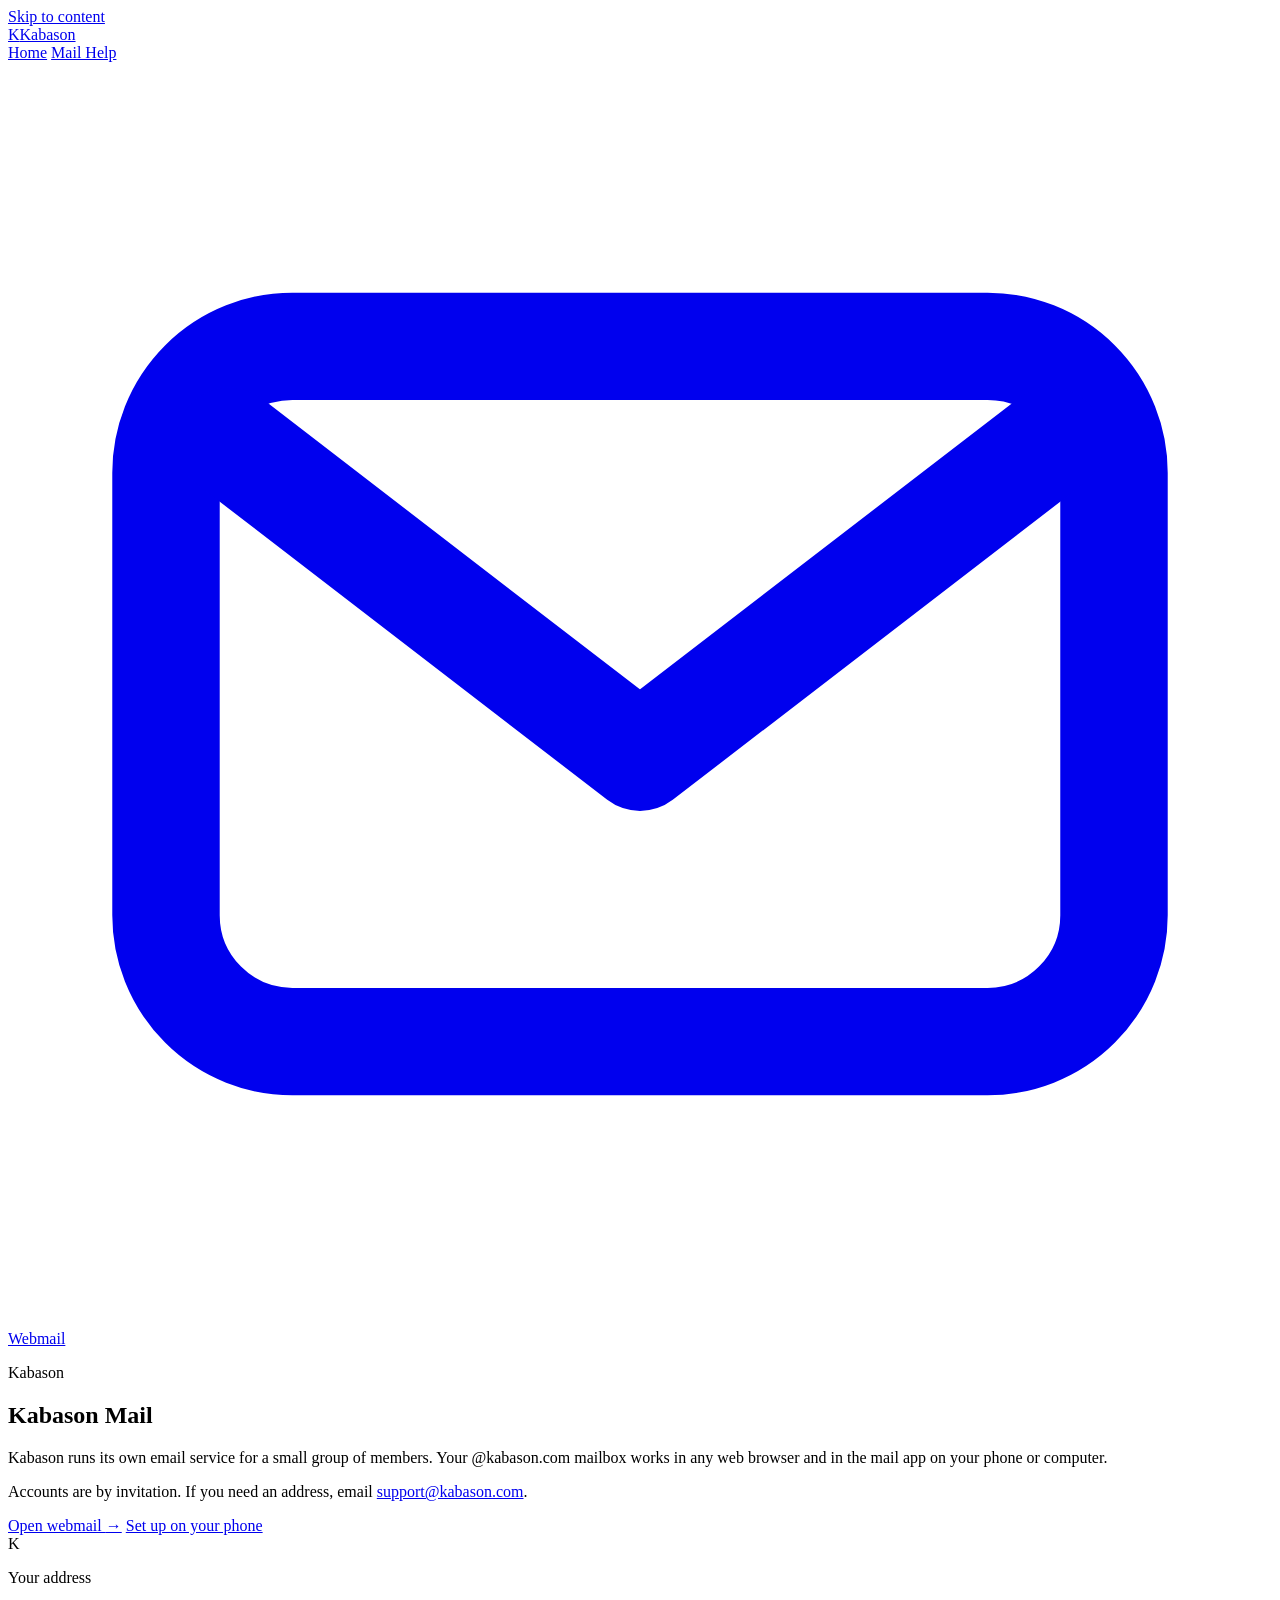
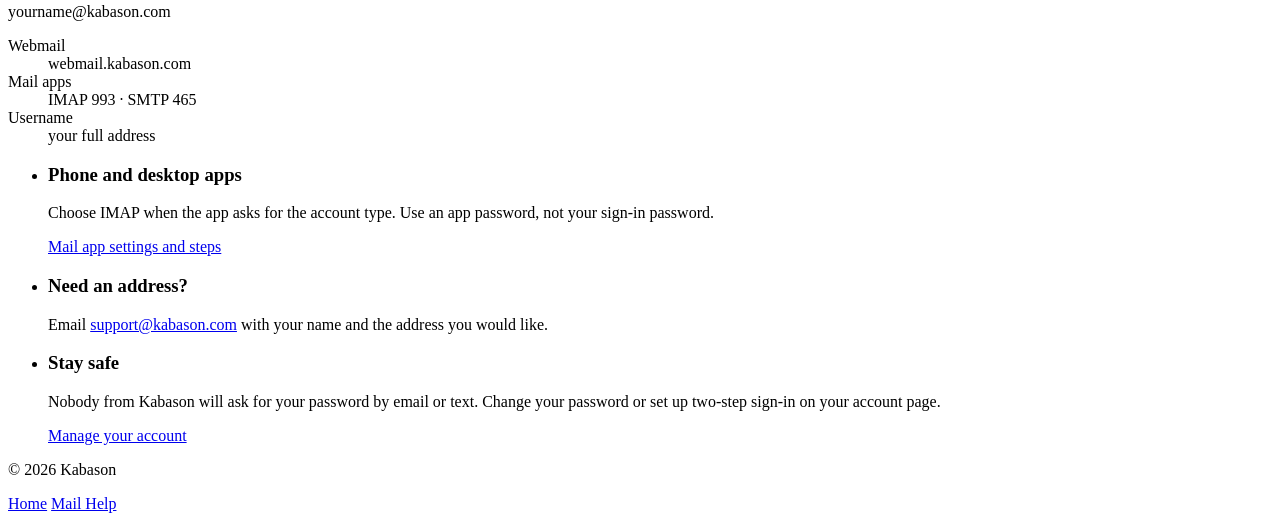
==== public/index.html @ d3b291cf "Replace the tools site with Kabason Mail The old utility suite (index.html, tools/, assets/) is remo" ====
<!DOCTYPE html>
<html lang="en">
<head>
<meta charset="utf-8">
<meta name="viewport" content="width=device-width, initial-scale=1">
<meta name="robots" content="noindex">
<title>Kabason Mail</title>
<meta name="description" content="Private email from Kabason. Open webmail or set up your mail app.">
<script src="/js/theme-init.js"></script>
<link rel="icon" href="/favicon.svg" type="image/svg+xml">
<link rel="stylesheet" href="/css/site.css">
</head>
<body>

<a class="skip" href="#main">Skip to content</a>

<header class="site-head">
  <div class="wrap head-inner">
    <a class="brand" href="/"><span class="brand-mark" aria-hidden="true">K</span>Kabason</a>
    <nav class="nav" aria-label="Main">
      <a href="/" aria-current="page">Home</a>
      <a href="/mail/">Mail Help</a>
    </nav>
    <a class="btn btn-primary btn-small head-webmail" href="https://webmail.kabason.com" rel="noopener"><svg viewBox="0 0 20 20" fill="none" aria-hidden="true" focusable="false"><rect x="2.5" y="4.5" width="15" height="11" rx="2" stroke="currentColor" stroke-width="1.7"/><path d="m3.5 6 6.5 5 6.5-5" stroke="currentColor" stroke-width="1.7" stroke-linecap="round" stroke-linejoin="round"/></svg>Webmail</a>
    <button class="theme-toggle" id="theme-toggle" type="button" aria-label="Switch theme" hidden>
      <svg class="icon-moon" viewBox="0 0 20 20" fill="none" aria-hidden="true" focusable="false"><path d="M16.5 12.6A7 7 0 0 1 7.4 3.5a7 7 0 1 0 9.1 9.1Z" stroke="currentColor" stroke-width="1.6" stroke-linejoin="round"/></svg>
      <svg class="icon-sun" viewBox="0 0 20 20" fill="none" aria-hidden="true" focusable="false"><circle cx="10" cy="10" r="3.4" stroke="currentColor" stroke-width="1.6"/><path d="M10 1.8v2M10 16.2v2M1.8 10h2M16.2 10h2M4.2 4.2l1.4 1.4M14.4 14.4l1.4 1.4M4.2 15.8l1.4-1.4M14.4 5.6l1.4-1.4" stroke="currentColor" stroke-width="1.6" stroke-linecap="round"/></svg>
    </button>
  </div>
</header>

<main id="main">
  <section class="hero">
    <div class="wrap hero-grid">
      <div>
        <p class="eyebrow">Kabason</p>
        <h1>Kabason Mail</h1>
        <div class="welcome">
          <p>Kabason runs its own email service for a small group of members. Your @kabason.com mailbox works in any web browser and in the mail app on your phone or computer.</p>
          <!-- PLACEHOLDER: support address, to be confirmed -->
          <p>Accounts are by invitation. If you need an address, email <a href="mailto:support@kabason.com">support@kabason.com</a>.</p>
        </div>
        <div class="btn-row">
          <a class="btn btn-primary" href="https://webmail.kabason.com" rel="noopener">Open webmail <span aria-hidden="true">&rarr;</span></a>
          <a class="btn btn-outline" href="/mail/#apps">Set up on your phone</a>
        </div>
      </div>

      <div class="account-card">
        <span class="stamp" aria-hidden="true">K</span>
        <p class="ac-label">Your address</p>
        <p class="ac-address">yourname@kabason.com</p>
        <dl class="ac-rows">
          <div><dt>Webmail</dt><dd>webmail.kabason.com</dd></div>
          <div><dt>Mail apps</dt><dd>IMAP 993 &middot; SMTP 465</dd></div>
          <div><dt>Username</dt><dd>your full address</dd></div>
        </dl>
      </div>
    </div>
  </section>

  <div class="wrap">
    <ul class="tiles">
      <li class="tile">
        <h3>Phone and desktop apps</h3>
        <p>Choose IMAP when the app asks for the account type. Use an app password, not your sign-in password.</p>
        <p class="tile-link"><a href="/mail/">Mail app settings and steps</a></p>
      </li>
      <li class="tile tile-cream">
        <h3>Need an address?</h3>
        <!-- PLACEHOLDER: support address, to be confirmed -->
        <p>Email <a href="mailto:support@kabason.com">support@kabason.com</a> with your name and the address you would like.</p>
      </li>
      <li class="tile">
        <h3>Stay safe</h3>
        <!-- PLACEHOLDER: confirm this promise before publishing -->
        <p>Nobody from Kabason will ask for your password by email or text. Change your password or set up two-step sign-in on your account page.</p>
        <p class="tile-link"><a href="https://authentik.kabason.net/if/user/" rel="noopener">Manage your account</a></p>
      </li>
    </ul>
  </div>
</main>

<footer class="site-foot">
  <div class="wrap foot-inner">
    <p>&copy; 2026 Kabason</p>
    <nav aria-label="Footer">
      <a href="/">Home</a>
      <a href="/mail/">Mail Help</a>
    </nav>
  </div>
</footer>

<script src="/js/theme.js" defer></script>
</body>
</html>
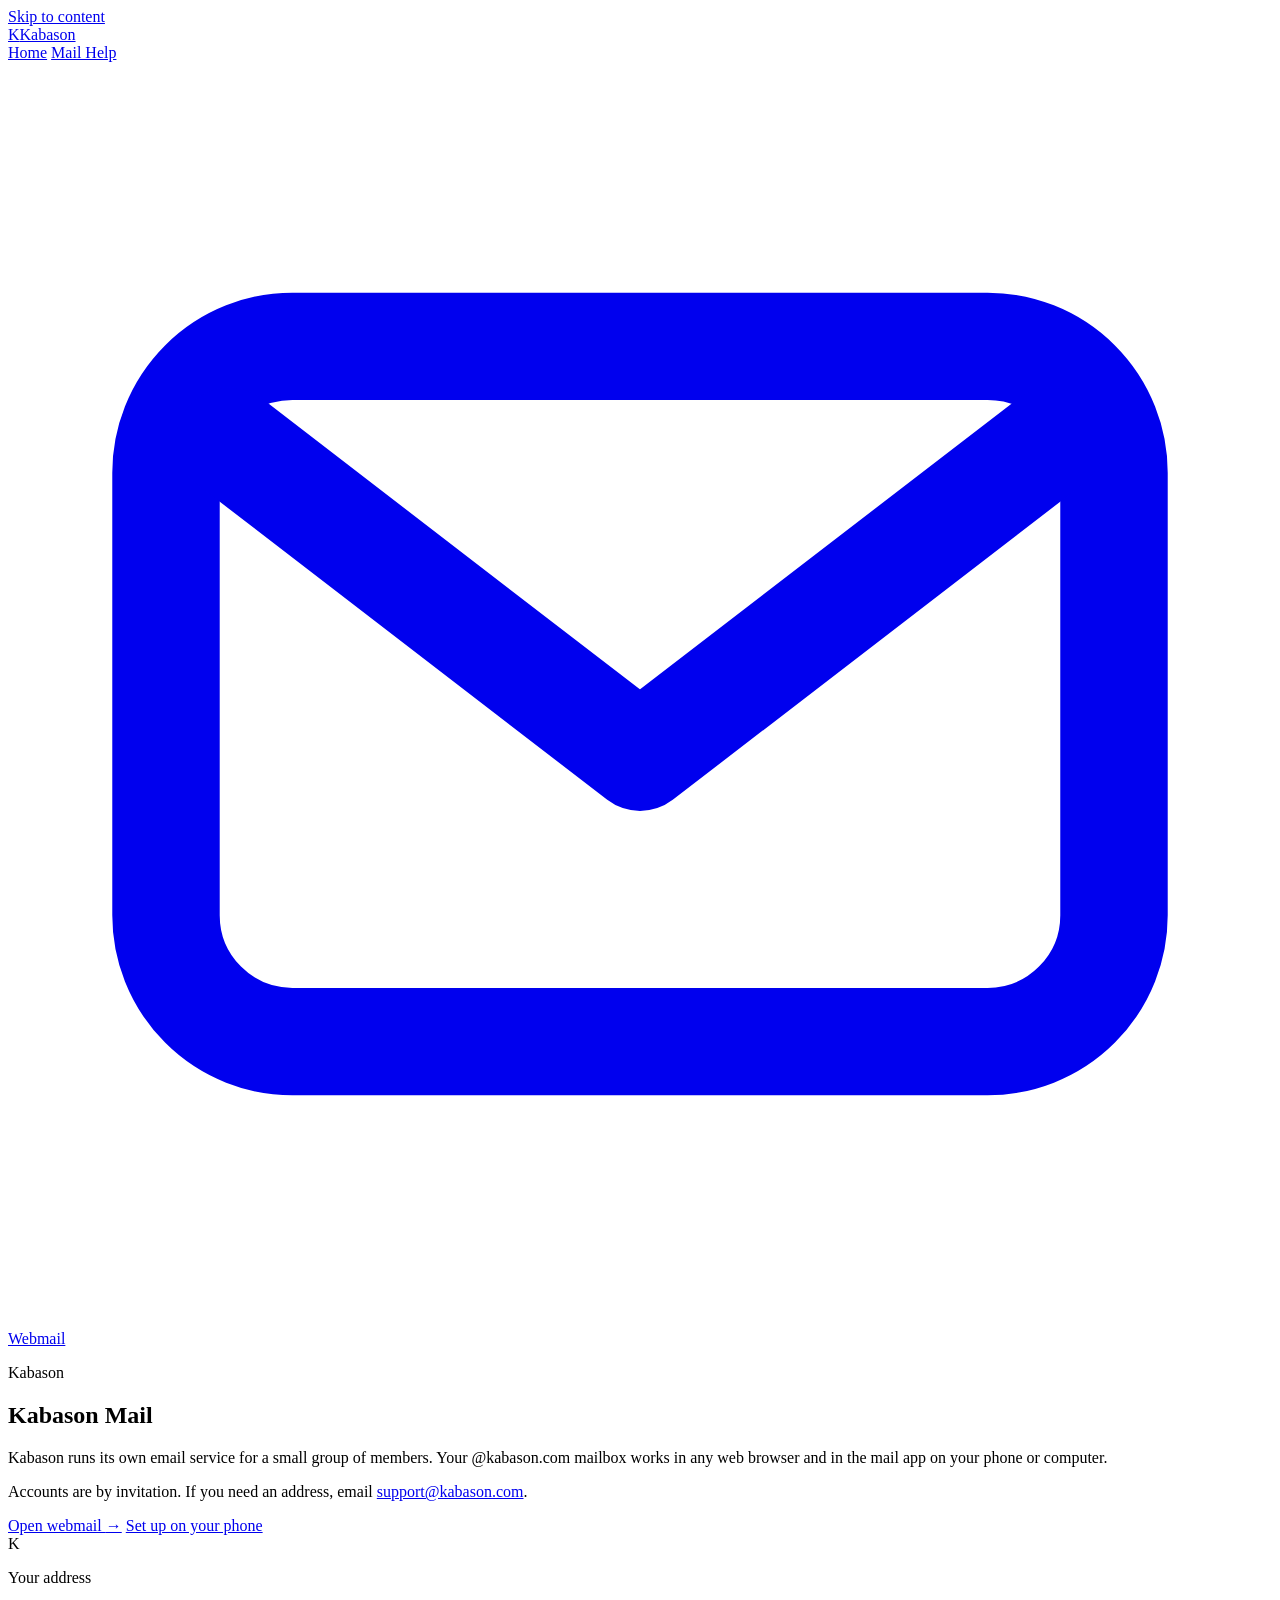
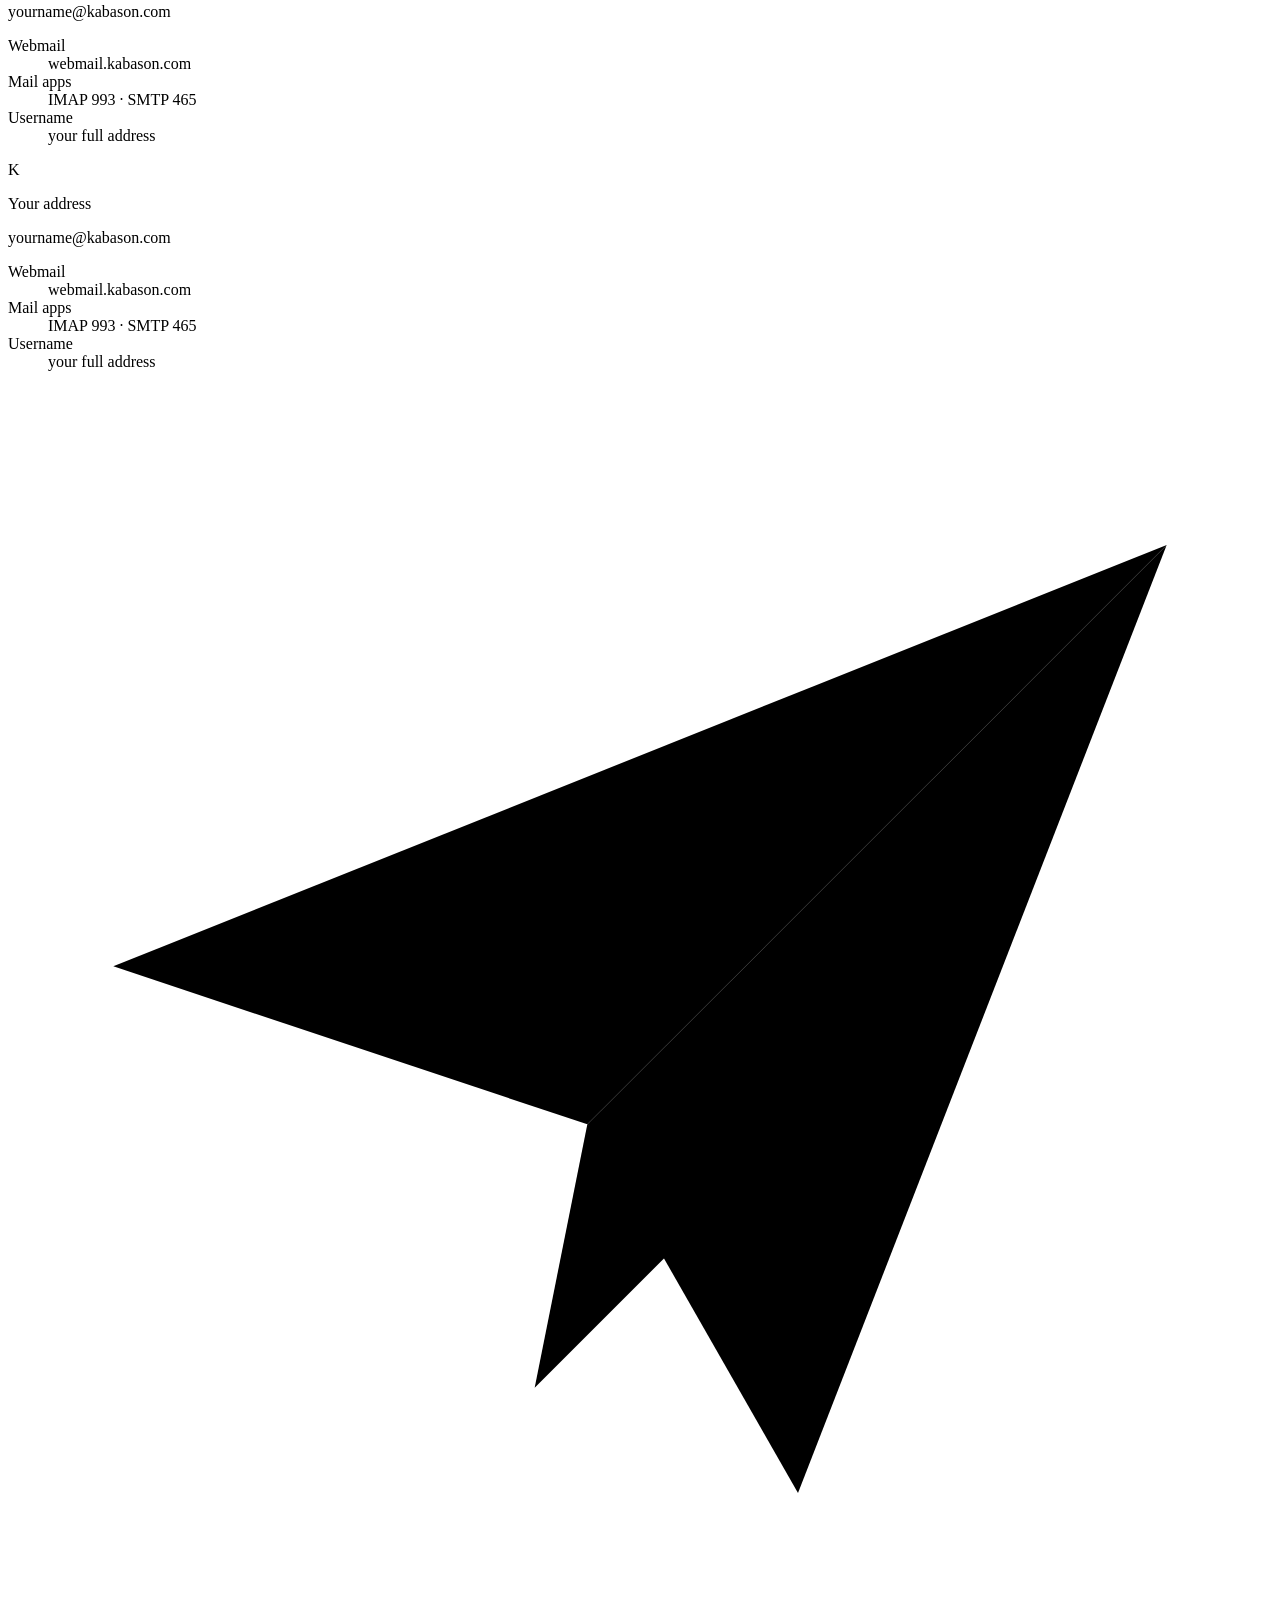
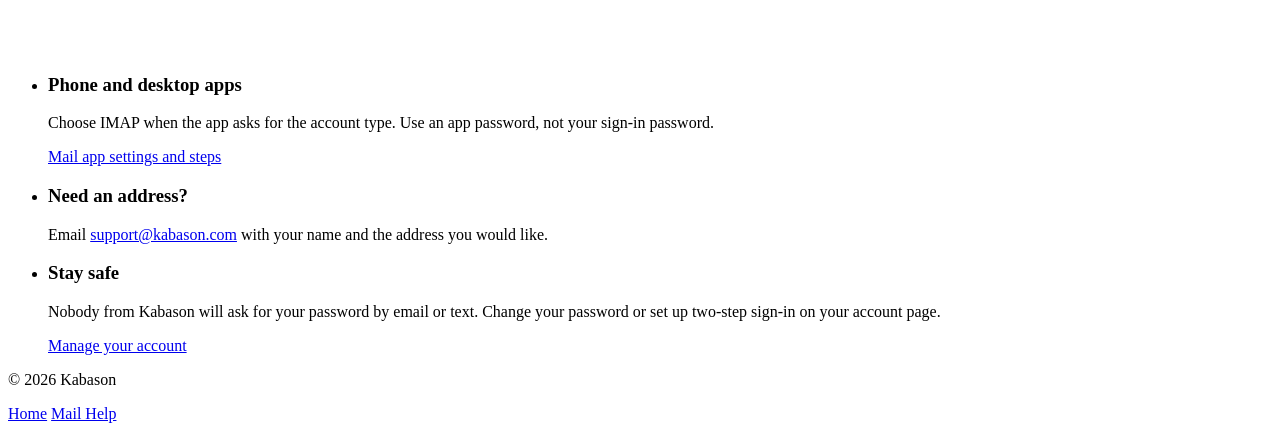
==== commit 60f86228: "Loop the envelope animation, with a stop button The home page account card now folds into a paper pl" ====
--- a/public/index.html
+++ b/public/index.html
@@ -46,15 +46,43 @@
         </div>
       </div>
 
-      <div class="account-card">
-        <span class="stamp" aria-hidden="true">K</span>
-        <p class="ac-label">Your address</p>
-        <p class="ac-address">yourname@kabason.com</p>
-        <dl class="ac-rows">
-          <div><dt>Webmail</dt><dd>webmail.kabason.com</dd></div>
-          <div><dt>Mail apps</dt><dd>IMAP 993 &middot; SMTP 465</dd></div>
-          <div><dt>Username</dt><dd>your full address</dd></div>
-        </dl>
+      <div class="ac-side">
+      <!-- The first card is a decorative copy that folds into the plane and
+           flies off; the second is the real one, which takes its place. -->
+      <div class="ac-stage" id="ac-stage">
+        <div class="account-card ac-sender" aria-hidden="true">
+          <span class="flap"></span>
+          <div class="ac-body">
+            <span class="stamp">K</span>
+            <p class="ac-label">Your address</p>
+            <p class="ac-address">yourname@kabason.com</p>
+            <dl class="ac-rows">
+              <div><dt>Webmail</dt><dd>webmail.kabason.com</dd></div>
+              <div><dt>Mail apps</dt><dd>IMAP 993 &middot; SMTP 465</dd></div>
+              <div><dt>Username</dt><dd>your full address</dd></div>
+            </dl>
+          </div>
+        </div>
+
+        <div class="account-card ac-real">
+          <span class="flap" aria-hidden="true"></span>
+          <span class="stamp" aria-hidden="true">K</span>
+          <p class="ac-label">Your address</p>
+          <p class="ac-address">yourname@kabason.com</p>
+          <dl class="ac-rows">
+            <div><dt>Webmail</dt><dd>webmail.kabason.com</dd></div>
+            <div><dt>Mail apps</dt><dd>IMAP 993 &middot; SMTP 465</dd></div>
+            <div><dt>Username</dt><dd>your full address</dd></div>
+          </dl>
+        </div>
+
+        <svg class="plane" viewBox="0 0 48 48" aria-hidden="true" focusable="false"><path class="plane-side" d="M22 28 44 6 30 42Z"/><path class="plane-top" d="M4 22 44 6 22 28Z"/><path class="plane-keel" d="M22 28 20 38 26 32Z"/></svg>
+      </div>
+      <button class="anim-toggle" id="anim-toggle" type="button" aria-pressed="false" hidden>
+        <svg class="icon-pause" viewBox="0 0 14 14" aria-hidden="true" focusable="false"><rect x="3" y="2" width="3" height="10" rx="1" fill="currentColor"/><rect x="8" y="2" width="3" height="10" rx="1" fill="currentColor"/></svg>
+        <svg class="icon-play" viewBox="0 0 14 14" aria-hidden="true" focusable="false"><path d="M4 2.5v9l7.5-4.5Z" fill="currentColor"/></svg>
+        <span class="anim-label">Stop animation</span>
+      </button>
       </div>
     </div>
   </section>
@@ -92,5 +120,6 @@
 </footer>
 
 <script src="/js/theme.js" defer></script>
+<script src="/js/envelope.js" defer></script>
 </body>
 </html>
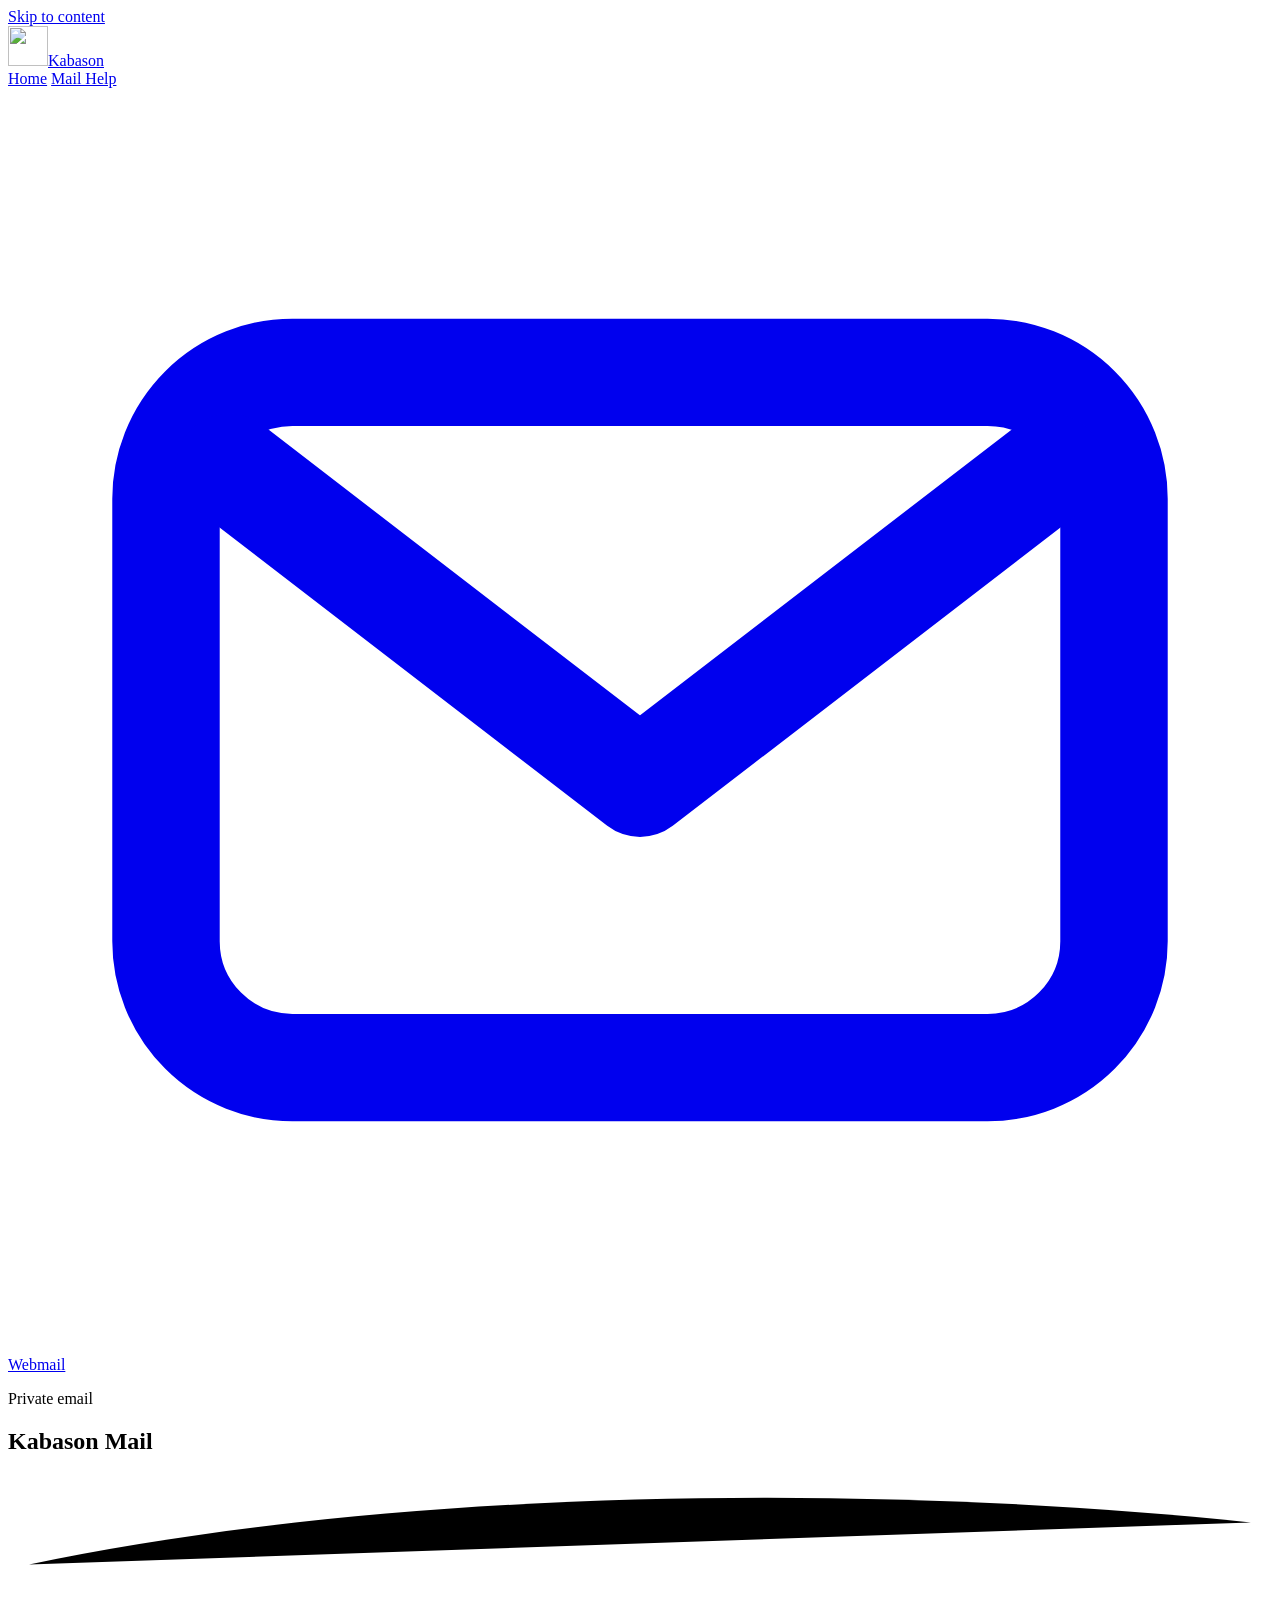
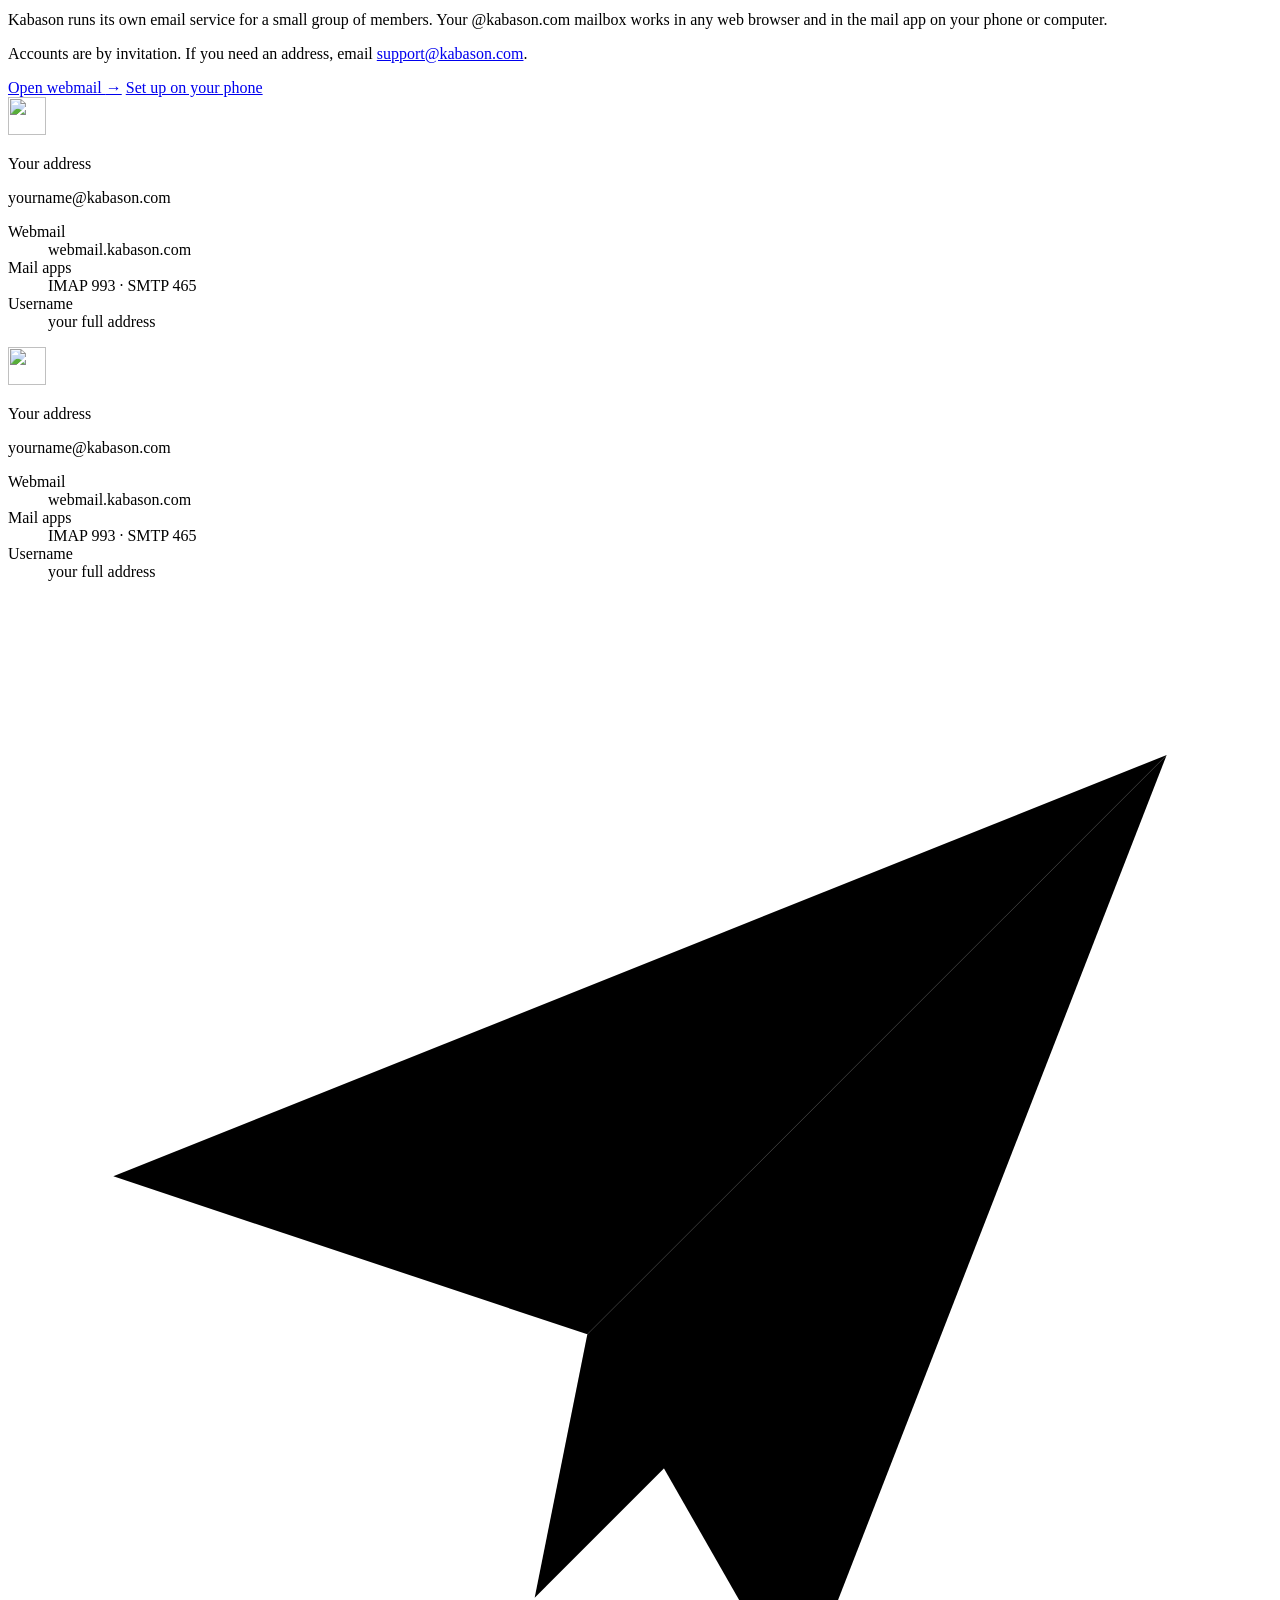
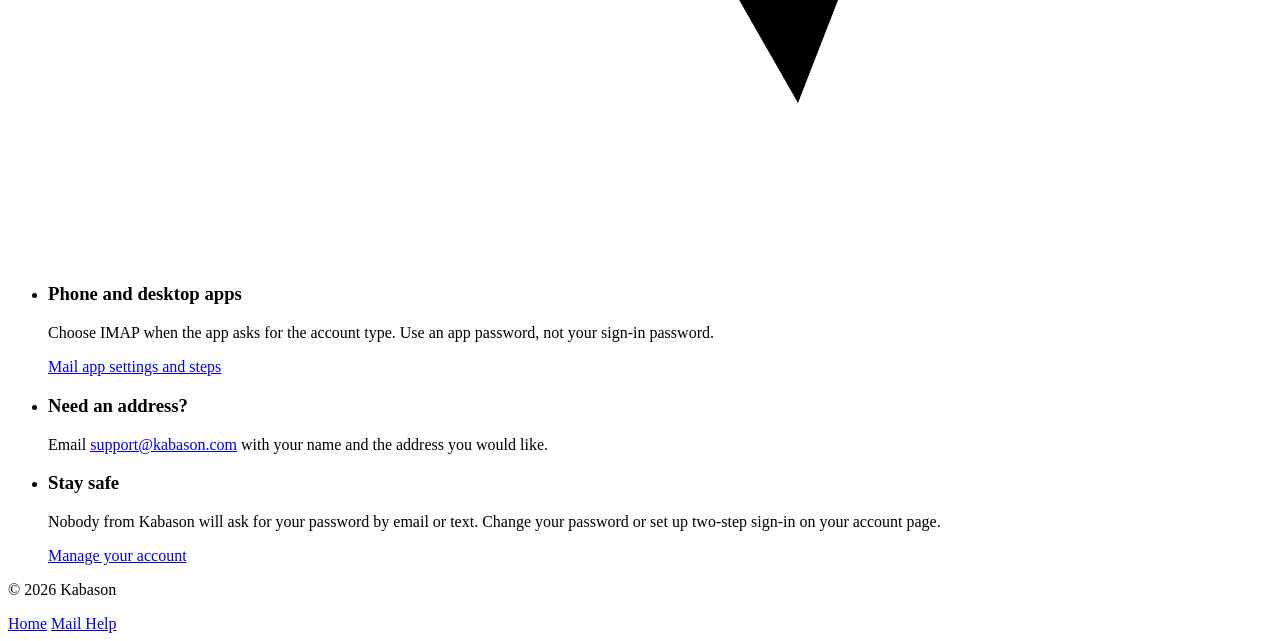
==== commit 6df286c5: "Use the KABASON logo and a palette taken from it The header mark, the favicon, the phone home-screen" ====
--- a/public/index.html
+++ b/public/index.html
@@ -7,7 +7,8 @@
 <title>Kabason Mail</title>
 <meta name="description" content="Private email from Kabason. Open webmail or set up your mail app.">
 <script src="/js/theme-init.js"></script>
-<link rel="icon" href="/favicon.svg" type="image/svg+xml">
+<link rel="icon" href="/favicon.png" type="image/png">
+<link rel="apple-touch-icon" href="/apple-touch-icon.png">
 <link rel="stylesheet" href="/css/site.css">
 </head>
 <body>
@@ -16,7 +17,7 @@
 
 <header class="site-head">
   <div class="wrap head-inner">
-    <a class="brand" href="/"><span class="brand-mark" aria-hidden="true">K</span>Kabason</a>
+    <a class="brand" href="/"><img class="brand-mark" src="/img/logo-mark.png" width="40" height="40" alt=""><span class="brand-word">Kabason</span></a>
     <nav class="nav" aria-label="Main">
       <a href="/" aria-current="page">Home</a>
       <a href="/mail/">Mail Help</a>
@@ -33,8 +34,9 @@
   <section class="hero">
     <div class="wrap hero-grid">
       <div>
-        <p class="eyebrow">Kabason</p>
+        <p class="eyebrow">Private email</p>
         <h1>Kabason Mail</h1>
+        <svg class="swoosh" viewBox="0 0 240 22" aria-hidden="true" focusable="false"><path d="M4 17C70 3 160 1 236 9"/></svg>
         <div class="welcome">
           <p>Kabason runs its own email service for a small group of members. Your @kabason.com mailbox works in any web browser and in the mail app on your phone or computer.</p>
           <!-- PLACEHOLDER: support address, to be confirmed -->
@@ -53,7 +55,7 @@
         <div class="account-card ac-sender" aria-hidden="true">
           <span class="flap"></span>
           <div class="ac-body">
-            <span class="stamp">K</span>
+            <span class="stamp"><img src="/img/logo-mark.png" width="38" height="38" alt=""></span>
             <p class="ac-label">Your address</p>
             <p class="ac-address">yourname@kabason.com</p>
             <dl class="ac-rows">
@@ -66,7 +68,7 @@
 
         <div class="account-card ac-real">
           <span class="flap" aria-hidden="true"></span>
-          <span class="stamp" aria-hidden="true">K</span>
+          <span class="stamp" aria-hidden="true"><img src="/img/logo-mark.png" width="38" height="38" alt=""></span>
           <p class="ac-label">Your address</p>
           <p class="ac-address">yourname@kabason.com</p>
           <dl class="ac-rows">
